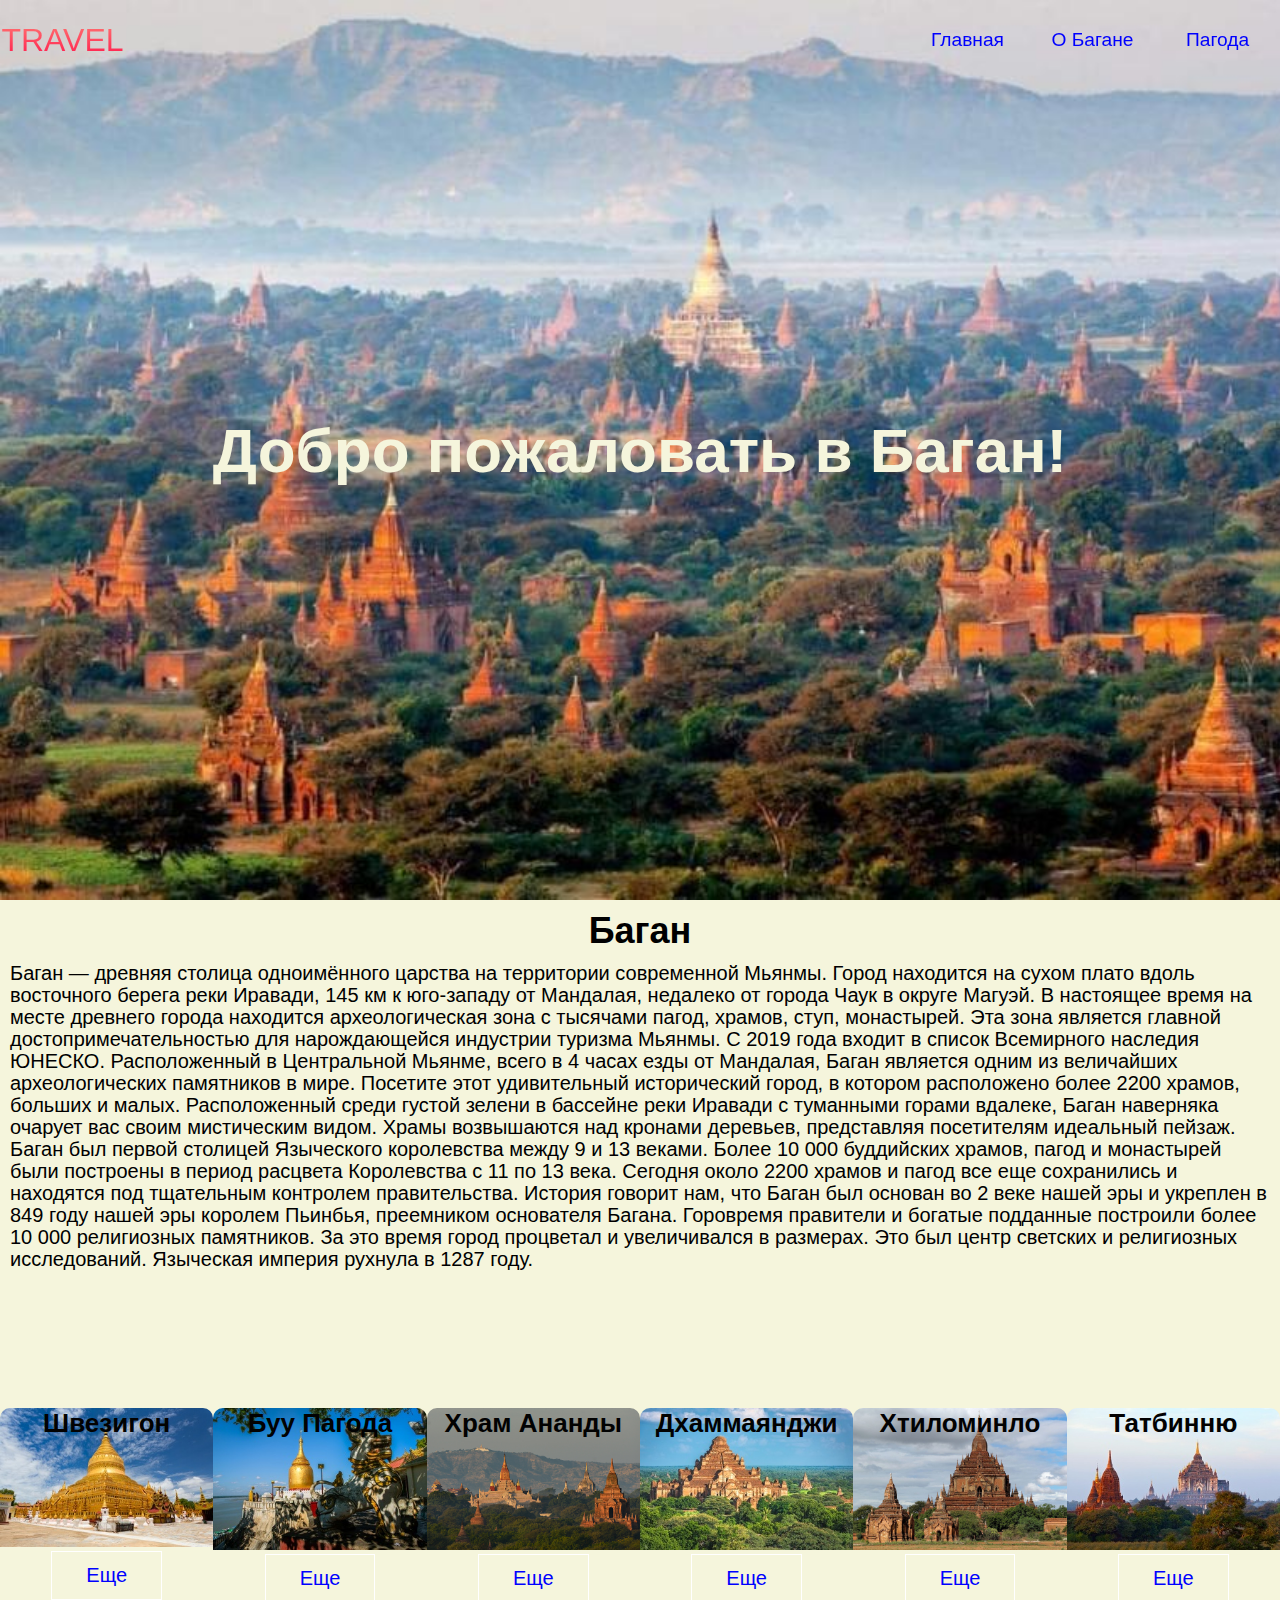
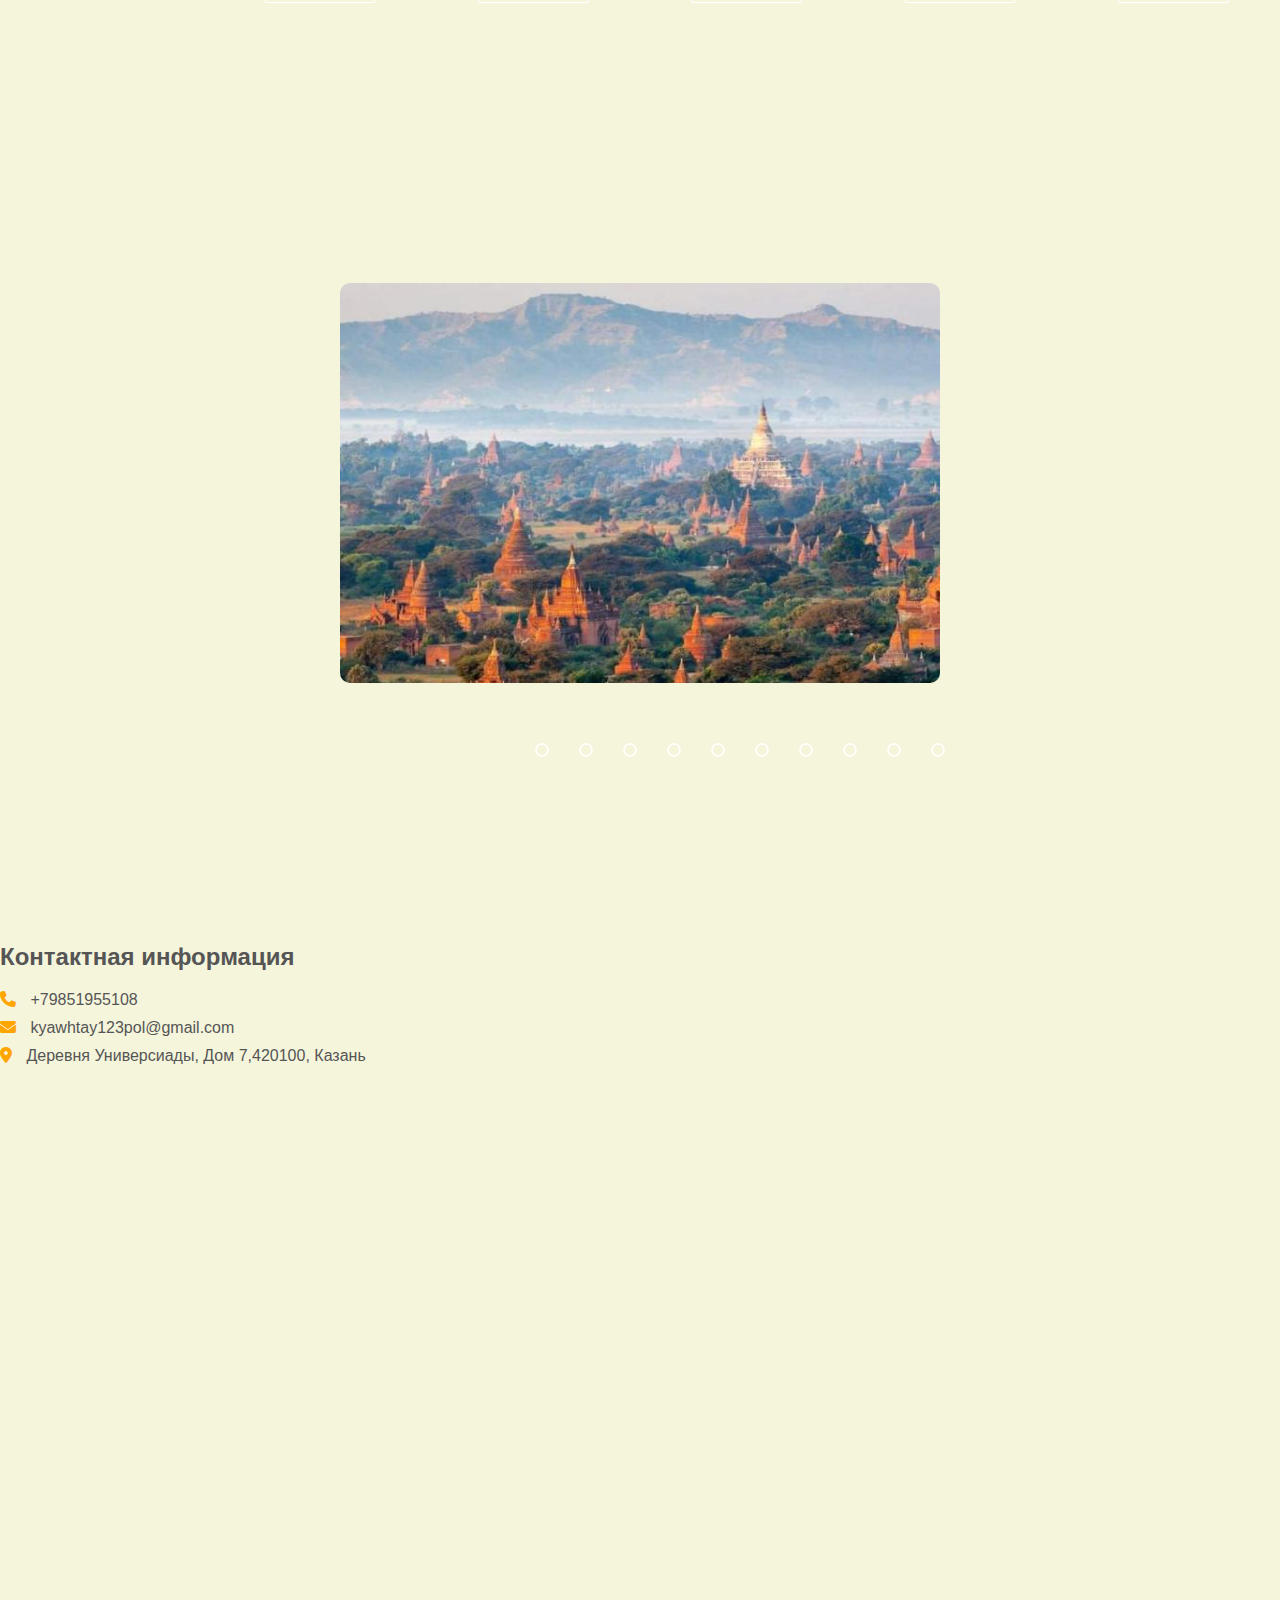
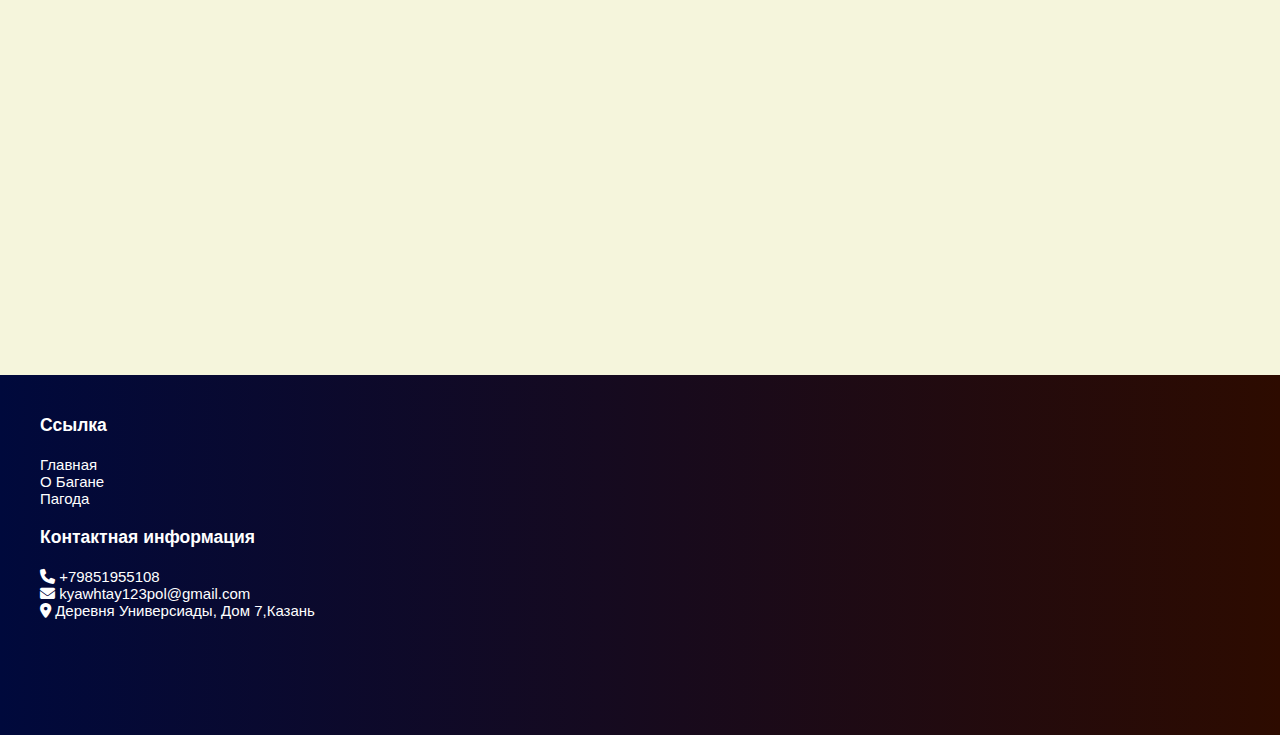
==== index.html @ a0f05520 "Add files via upload" ====
<!DOCTYPE html>
<html lang="en">
<head>
    <meta charset="UTF-8">
    <meta name="viewport" content="width=device-width, initial-scale=1.0">
    <title> Bagan in Myanmar</title>
    <link rel="stylesheet" href="aa.css"> 
    <link rel="stylesheet" href="https://cdnjs.cloudflare.com/ajax/libs/font-awesome/6.5.2/css/all.min.css">
</head>
<body>
  <section class="header">
     <nav>
        <ul class="sidebar">
          <li onclick=hideSidebar()><a href="#"><svg xmlns="http://www.w3.org/2000/svg"
             height="26" viewBox="0 96 960 960" width="26">
             <path d="m249 849-42-42 231-231-231-231 42-42 231 231 231-231 42 42-231 231 231 231-42 42-231-231-231 231Z"/></svg></a></li>
          <li><a href="index.html">Главная</a></li>
          <li><a href="bagan.html">О Багане</a></li>
         
          <li><a href="about.html">Пагода</a></li>
        </ul>
        <ul>
          <li><a href="#" id="navbar__logo">TRAVEL</a></li>
          <li class="hideOnMobile"><a href="index.html">Главная</a></li>
          <li class="hideOnMobile"><a href="bagan.html">О Багане</a></li>
         
          <li class="hideOnMobile"><a href="about.html">Пагода</a></li>
          
          <li class="menu-button" onclick=showSidebar()><a href="#"><svg xmlns="http://www.w3.org/2000/svg" 
            height="26" viewBox="0 96 960 960" width="26">
            <path d="M120 816v-60h720v60H120Zm0-210v-60h720v60H120Zm0-210v-60h720v60H120Z"/></svg></a></li>
        </ul>
      </nav>
     <script>
        function showSidebar(){
          const sidebar = document.querySelector('.sidebar')
          sidebar.style.display = 'flex'
        }
        function hideSidebar(){
          const sidebar = document.querySelector('.sidebar')
          sidebar.style.display = 'none'
        }
     </script>
           <div class="text-box">
            <h1>Добро пожаловать в Баган!</h1>
           </div>
  </section>
                              
  <section class="about"> 
   <div>
    <h3>Баган</h3>
     <p>Баган — древняя столица одноимённого царства на территории современной Мьянмы. 
      Город находится на сухом плато вдоль восточного берега реки Иравади, 145 км к юго-западу от Мандалая, недалеко от города Чаук в округе Магуэй.
      В настоящее время на месте древнего города находится археологическая зона с тысячами пагод, храмов, ступ, монастырей. 
      Эта зона является главной достопримечательностью для нарождающейся индустрии туризма Мьянмы.
      C 2019 года входит в список Всемирного наследия ЮНЕСКО.
      Расположенный в Центральной Мьянме, всего в 4 часах езды от  Мандалая, Баган является одним из величайших археологических памятников в мире.
      Посетите этот удивительный исторический город, в котором расположено более 2200 храмов, больших и малых.
      Расположенный среди густой зелени в бассейне реки Иравади с туманными горами вдалеке, Баган наверняка очарует вас своим мистическим видом.
      Храмы возвышаются над кронами деревьев, представляя посетителям идеальный пейзаж.
      Баган был первой столицей Языческого королевства между 9 и 13 веками.
      Более 10 000 буддийских храмов, пагод и монастырей были построены в период расцвета Королевства с 11 по 13 века.
      Сегодня около 2200 храмов и пагод все еще сохранились и находятся под тщательным контролем правительства.
      История говорит нам, что Баган был основан во 2 веке нашей эры и укреплен в 849 году нашей эры королем Пьинбья, преемником основателя Багана.
      Горовремя правители и богатые подданные построили более 10 000 религиозных памятников.
      За это время город процветал и увеличивался в размерах. Это был центр светских и религиозных исследований.
      Языческая империя рухнула в 1287 году.
     </p>
   </div> 
          <div class="row">
            <div class="about-col">
             <img src="shwezigon_.jpg" >
                 <div class="layer">
                   <h3>Швезигон</h3>
                 </div>
                 <a href="about.html" class="btn">Еще</a>
             </div>
             <div class="about-col">
                <img src="buu pagoda.jpg" >
                 <div class="layer">
                   <h3>Буу Пагода</h3>
                 </div>
                 <a href="about.html" class="btn">Еще</a>
              </div>
              <div class="about-col">
                <img src="AnandaTemple.jpg" >
                 <div class="layer">
                   <h3>Храм Ананды</h3>
                 </div>
                 <a href="about.html" class="btn">Еще</a>
              </div>
              <div class="about-col">
                <img src="dhammayangyi.jpg" >
                 <div class="layer">
                   <h3>Дхаммаянджи</h3>
                 </div>
                 <a href="about.html" class="btn">Еще</a>
              </div>
              <div class="about-col">
                <img src="Htilominlo.jpg" >
                 <div class="layer">
                   <h3>Хтиломинло</h3>
                 </div>
                 <a href="about.html" class="btn">Еще</a>
              </div>
              <div class="about-col">
                <img src="thatbinnyu.jpg" >
                 <div class="layer">
                   <h3>Татбинню </h3>
                 </div>
                 <a href="about.html" class="btn">Еще</a>
              </div>
          </div>
        </section>
            <section class="gallery">
              <div class="slider">
                 <div class="slide">
                  <input type="radio" name="radio-btn" id="radio1">
                  <input type="radio" name="radio-btn" id="radio2">
                  <input type="radio" name="radio-btn" id="radio3">
                  
                  <input type="radio" name="radio-btn" id="radio4">
                  <input type="radio" name="radio-btn" id="radio5">
                  <input type="radio" name="radio-btn" id="radio6">
                  <input type="radio" name="radio-btn" id="radio7">
                  
                  <input type="radio" name="radio-btn" id="radio8">
                  <input type="radio" name="radio-btn" id="radio9">
                  <input type="radio" name="radio-btn" id="radio10">
                     <div class="st first">
                        <img src="bb.jpg" alt="">

                      </div>
                        <div class="st">
                          <img src="bagan1.jpg" alt="">
                          </div>

                      <div class="st">
                        <img src="bagan2.jpg" alt="">
  
                      </div>
                        <div class="st">
                           <img src="Dreams.jpg" alt="">
  
                         </div>
                         <div class="st">
                          <img src="bagan4.jpeg" alt="">
 
                        </div>
                        <div class="st">
                          <img src="bagan5.jpeg " alt="">
 
                        </div>
                        <div class="st">
                          <img src="bagan6.jpeg" alt="">
 
                        </div>
                        <div class="st">
                          <img src="bagan7.jpeg" alt="">
 
                        </div>
                        <div class="st">
                          <img src="bagan8.jpeg" alt="">
 
                        </div>
                        <div class="st">
                          <img src="bagan9.jpeg" alt="">
 
                        </div>
                           <div class="nav-auto">
                            <div class="a-b1"></div>
                            <div class="a-b2"></div>
                            <div class="a-b3"></div>
                            <div class="a-b4"></div>
                            <div class="a-b5"></div>
                            <div class="a-b6"></div>
                            <div class="a-b7"></div>
                            <div class="a-b8"></div>
                            <div class="a-b9"></div>
                            <div class="a-b10"></div>
                           </div>
                 </div>
                 <div class="nav-m">
                   <label for="radio1" class="m-btn"></label>
                   <label for="radio1" class="m-btn"></label>
                   <label for="radio1" class="m-btn"></label>
                   <label for="radio1" class="m-btn"></label>
                   <label for="radio1" class="m-btn"></label>
                   <label for="radio1" class="m-btn"></label>
                   <label for="radio1" class="m-btn"></label>
                   <label for="radio1" class="m-btn"></label>
                   <label for="radio1" class="m-btn"></label>
                   <label for="radio1" class="m-btn"></label>
                 </div>

            </section>
            <section class="contact">
              <div class="contact-info">
                <h3>Контактная информация</h3>
                <p><i class="fas fa-phone"></i>   +79851955108</p>
                <p><i class="fas fa-envelope"></i>  kyawhtay123pol@gmail.com</p>
                <p><i class="fas fa-map-marker-alt"></i> Деревня Универсиады, Дом 7,420100, Казань</p>
              </div>
              <div class="map">
                <iframe src="https://www.google.com/maps/embed?pb=!1m18!1m12!1m3!1d2245.8518543687833!2d49.1868530767452!3d55.74370297308086!2m3!1f0!2f0!3f0!3m2!1i1024!2i768!4f13.1!3m3!1m2!1s0x415eae78ea80be8b%3A0x2f4be61005d5be8d!2sTerritoriya%20Derevnya%20Universiady%2C%207%2C%20Kazan%2C%20Respublika%20Tatarstan%2C%20420138!5e0!3m2!1sen!2sru!4v1715556814426!5m2!1sen!2sru"
              style="border:0;" allowfullscreen="" loading="lazy" referrerpolicy="no-referrer-when-downgrade"></iframe>
              </div>
            </section>
            <script type="text/javascript">
              var counter=1;
              setInterval(function(){
                document.getElementById('radio' + counter).checked=true;
                counter++;
                 if(counter>10){
                  counter=1
                 }

              },2000);

            </script>
            <section>
              <footer class="footer">
                <div class="row1">
                  <div  class="col">
                     <h3> Ссылка</h3>
                      <ul>
                          <li><a href="index.html">Главная</a></li>
                          <li><a href="bagan.html">О Багане</a></li>
       
                          <li><a href="about.html">Пагода</a></li>
                      </ul>
                  </div>
                  <div  class="col">
                   <h3>Контактная информация</h3>
                     <p><i class="fas fa-phone"></i>   +79851955108</p>
                     <p><i class="fas fa-envelope"></i>  kyawhtay123pol@gmail.com</p>
                     <p><i class="fas fa-map-marker-alt"></i> Деревня Универсиады, Дом 7,Казань</p>
                  </div>
               </div>
             </footer>
            </section>
</body>
</html>
---- aa.css ----
*  {
    box-sizing: border-box;
    margin: 0;
    padding: 0;
    font-family:sans-serif;
    
}
.header{
  min-height: 100vh;
  width: 100%;
  background-image: url(bb.jpg);
  background-repeat: no-repeat;
  position: relative;
  background-attachment: fixed;
  background-size: cover;
  
  
}

    nav{
      height: 80px;
      display: flex;
      justify-content: center;
      align-items: center;
      font-size: 1.2rem;
      position: sticky;
      top: 0;
      z-index: 999;
    
      
    }
    nav ul{
      width: 100%;
      list-style: none;
      display: flex;
      justify-content: flex-end;
      align-items: center;
    }
    nav li{
      height: 50px;
    }
    #navbar__logo {
      background-color: #ff8177;
      background-image: linear-gradient(to top, #ff0844 0%, #ffb1 100%);
      background-size: 100%;
      -webkit-background-clip:text;
      -moz-background-clip: text;
      -webkit-text-fill-color: transparent;
      -moz-text-fill-color: transparent;
      display: flex;
      align-items: center;
      cursor: pointer;
      text-decoration: none;
      font-size: 2rem;
  }
  .fa-gem{
    margin-right: 0.5rem;
  }
  
    nav a{
      color:blue;
      display: flex;
      align-items: center;
      justify-content: center;
      width: 125px;
      text-decoration: none;
      padding: 0 1rem;
      height: 100%;
    }
    nav a:hover{
      
      color: #f77062;
      transition: all 0.3s ease;
    }
    nav li:first-child{
      margin-right: auto;
    }
    .sidebar{
      position: fixed;
      top: 0; 
      right: 0;
      height: 30vh;
      width: 150px;
      background-color: rgba(255, 255, 255, 0.15);
      backdrop-filter: blur(12px);
      box-shadow: -10px 0 10px rgba(0, 0, 0, 0.1);
      list-style: none;
      display: none;
      flex-direction: column;
      align-items: flex-start;
      justify-content: flex-start;
    }
    .sidebar li{
      width: 100%;
    }
    .sidebar a{
      width: 100%;
    }
    .menu-button{
      display: none;
    }
    @media(max-width: 800px){
      .hideOnMobile{
        display: none;
      }
      .menu-button{
        display: block;
      }
    }
    @media(max-width: 400px){
      .sidebar{
        width: 100%;
      }
    }
   
      
      
     
      
      

.text-box{
  width: 90%;
  color:hsl(35, 100%, 42%);
  position: absolute;
  top: 50%;
  left: 50%;
  transform: translate(-50%,-50%);
  text-align: center;
  
}
.text-box h1{
  font-size: 62px;
  color:beige;

}
.text-box p{
  margin: 10px 0 40px;
  font-size: 30px;
  color:whitesmoke;
}
.btn{
  display: inline-block;
  text-decoration: none;
  color: blue;
  border: 1px solid white;
  padding: 12px 34px;
  font-size: 20px;
  background: transparent;
  position: relative;
  cursor: pointer;
}
.btn:hover {
  background: orange;
  transition: all 0.3s ease;
}
@media (max-width:700px) {
  .text-box h1{
     font-size: 40px;
  } 
  .text-box p{
    font-size: 20px;
  }
  .row{
    flex-direction: column;
  }
  .about h3{
    font-size:20px ;
  }
  .about p{
    font-size: 10px;
  }
}



.about{
  width: 100%;
  height: 200%;
  margin: auto;
  text-align: center;
  padding-top: 10px;
  background-color:beige;

}
.about h3{
  font-size: 36px;
  font-weight: 600;

}
.about p{
  color: black;
  font-size: 20px;
  font-weight: 300;
  line-height: 22px;
  padding: 10px;
  margin: 0;
  text-align: left;
}
.about-col{
flex-basis: 20%;
border-radius: 10px;
margin-bottom: 30px;
position: relative;
overflow: hidden;

}
.about-col img{
  width: 100%;
  
}
.about-col button{
  padding-bottom: 10px;
}
.layer{
  
  height: 100%;
  width: 100%;
  position: absolute;
  top: 0;
  left: 0;

}
.layer h3{
  width: 100%;
  font-weight: 500%;
  color: rgb(2, 2, 2);
  font-size: 26px;
  text-align: center;

}
@media (max-width:700px) {
  
  .row{
    flex-direction: column;
  }
  .about h3{
    font-size:30px ;
  }
  .about p{
    font-size: 15px;
  }
  .layer h3{
     font-size: 30px;
  }
}

  

.pagoda{
  width: 100%;
  margin: auto;
  text-align: center;
  padding-top: 10px;
  background-color: beige;
}
.pagoda h3{
  text-align: center;
  font-size: 30px;
}
.row{
  margin-top: 10%;
  display: flex;
  justify-content: space-between;
}
.pagoda-col{
  flex-basis:31%;
  border-radius: 10px;
  margin-bottom: 5%;
  text-align: left;
  padding: 20px 12px;
  box-sizing: border-box;
}
.pagoda-col img{
  width: 100%;
  border-radius: 10px;

}
.pagoda-col p{
  padding: 0;
  text-align: left;

}
.pagoda-col h3{
  margin-top: 16px;
  margin-bottom: 15px;
  text-align: left;
  
}
.facilities{
  width:100%;
  margin: auto;
  text-align: center;
  padding-top: 1px;
  background-color: beige;
}
.facilities-col{
  flex-basis: 31%;
  border-radius: 10px;
  margin-bottom: 5%;
  text-align: left;
}
.facilities-col img{
  width: 100%;
  border-radius: 10px;

 

}
.facilities-col p{
  padding: 0;
  text-align: left;

}
.facilities-col h3{
  margin-top: 16px;
  margin-bottom: 15px;
  text-align: left;
  
}
.gallery{
  margin: 0;
  padding: 0;
  height: 100vh;
  display: flex;
  justify-content: center;
  align-items: center;
  background-color: beige;
}
.slider{
  width: 600px;
  height: 400px;
  border-radius: 10px;
  overflow: hidden;

}
.slide{
  width: 500%;
  height: 500px;
  display: flex;
}
.slide input{
  display: none;
}
.st{
  width: 20%;
  transition: 2s;

}
.st img{
  width: 800px;
  height: 500px;

}
.nav-m{
  position: absolute;
  width: 800px;
  margin-top: -40px;
  justify-content: center;
  display: flex;
}
.m-btn{
  border:2px solid white;
  padding: 5px;
  border-radius: 10px;
  cursor: pointer;
  transition: 1s;


}
.m-btn:not(:last-child){
  margin-right: 30px;
}
.m-btn:hover{
  background-color: navajowhite;
  
}
#radio1:checked~.first{
  margin-left: 0;
}
#radio2:checked~.first{
  margin-left: -20%;
}
#radio3:checked~.first{
  margin-left: -40%;
}
#radio4:checked~.first{
  margin-left: -60%;
}
#radio5:checked~.first{
  margin-left: -80%;
}
#radio6:checked~.first{
  margin-left: -100%;
}
#radio7:checked~.first{
  margin-left: -120%;
}
#radio8:checked~.first{
  margin-left: -140%;
}
#radio9:checked~.first{
  margin-left: -160%;
}
#radio10:checked~.first{
  margin-left: -180%;
}
.nav-auto{
  position: absolute;
  width: 800px;
  margin-top: 460px;
  display: flex;
  justify-content: center;

}
.nav-auto div{
  border: 2px solid navajowhite;
  padding: 5px;
  border-radius: 10px;
  transition: 1s;

}
.nav-auto div:not(:last-child){
  margin-right: 30px;
  justify-content: center;
  
}
#radio1:checked ~ .nav-auto .a-b1{
  background-color: navajowhite;

}
#radio2:checked ~ .nav-auto .a-b2{
  background-color: navajowhite;
  
}
#radio3:checked ~ .nav-auto .a-b3{
  background-color: navajowhite;
  
}
#radio4:checked ~ .nav-auto .a-b4{
  background-color: navajowhite;
  
}
#radio5:checked ~ .nav-auto .a-b5{
  background-color: navajowhite;
  
}
#radio6:checked ~ .nav-auto .a-b6{
  background-color: navajowhite;
  
}
#radio7:checked ~ .nav-auto .a-b7{
  background-color: navajowhite;
  
}
#radio8:checked ~ .nav-auto .a-b8{
  background-color: navajowhite;
  
}
#radio9:checked ~ .nav-auto .a-b9{
  background-color: navajowhite;
  
}
#radio10:checked ~ .nav-auto .a-b10{
  background-color: navajowhite;
  
}
@media (max-width:700px) {
  .slider{
    position: absolute;
    width: 400px;
    height: 300px;
  
}
}
.view{
  margin: 0;
  padding: 0;
  height: 100vh;
  display: flex;
  justify-content: center;
  align-items: center;
  background-color: beige;

}
.view iframe{
  position: absolute;
  width: 800px;
  height: 500px;
 
}
@media (max-width:700px) {
  .view iframe{
    position: absolute;
    width: 400px;
    height: 300px;
  
}
}
.image{
  width: 100%;
  padding-top: 5px;
  background: beige;
}
.image h2{
  padding-top: 50px;
  font-size: 36px;
  text-align: center;
 }

.image-gallery {
  
    padding-top: 5px;
    display: grid;
    
    width: 80%;
    margin: 100px auto 50px;
    grid-template-columns: repeat(auto-fit,minmax(250px,1fr));
    grid-gap:30px;
    background: beige;
   
  }
   .image-gallery img{
    width: 100%;
   height: auto;
  
   }
   .contact{
    min-height:50vh ;
    background:beige;
    padding-top: 10px;
    text-align:center;
    display: block;
 }
 .contact-info {
  text-align: left;
  
}
.contact-info h3{
  font-size: 24px;
  margin-bottom: 20px;
  color: #555;
}
.contact-info p{
  margin-bottom: 10px;
  color: #555;
}
.contact-info i{
  color:orange;
  margin-right: 10px;

}
.map{
  
  height: 100vh;
  margin: 0;
  padding-top:10px;
  background: beige;
  justify-content: center;
  
}
.map iframe{
  width: 100%;
  height: 500px;
}
@media (max-width:700px) {
  
  
  .map{
    display: block;
    height: 50vh;
  }
  .map iframe{
    width: 400px;
    height: 300px;
  }
  .contact{
    min-height:20vh ;
    background:beige;
    padding-top: 5px;
    text-align:center;
    
}
}
.bagan{
  background: beige;
  align-items: center;
  text-align: left;
  width: 100%;
  padding-top: 50px;
}
  
.bagan h2{
  font-size: 30px;
  
  text-align: left;
  
}
.bagan h3{
  font-size: 25px;
  padding-top: 30px;
}
.bagan p{
  font-size: 20px;
  line-height: 22px;
}

.bagan  img{
  width: 600px;
  height: 480px;
  float: right;
  padding-top: 40px;
}
.bagan-map{
  
  height: 100vh;
  margin: 0;
  padding-top:10px;
  background: beige;
  justify-content: center;
  
}
@media (max-width:700px) {

  .bagan h3{
    font-size:20px ;
  }
  .bagan p{
    font-size: 15px;
  }
  .bagan h2{
    font-size: 30px;
  }
}
.footer{
  padding:30px ;
  width: 100%;
  height: 40%;
  position: absolute;
  background: linear-gradient(to right,#00093c,#2d0b00);
  color: #fff;
  font-size: 15px;
  
  
}

.col{
  flex-basis: 25%;
  padding: 10px;
}
.col h3{
  width: fit-content;
  margin-bottom: 20px;
  position: relative;
}
.col p{
  align-items: center;
}
.col ul li{
  list-style: none;

}
 .col ul li a{
  text-decoration: none;
  color: #fff;
}
    @media (max-width:700px) {
      .footer{
        bottom: unset;
        height: 50%;
      }
    }
    .col a:hover{
      
      color: #f77062;
      transition: all 0.3s ease;
    }
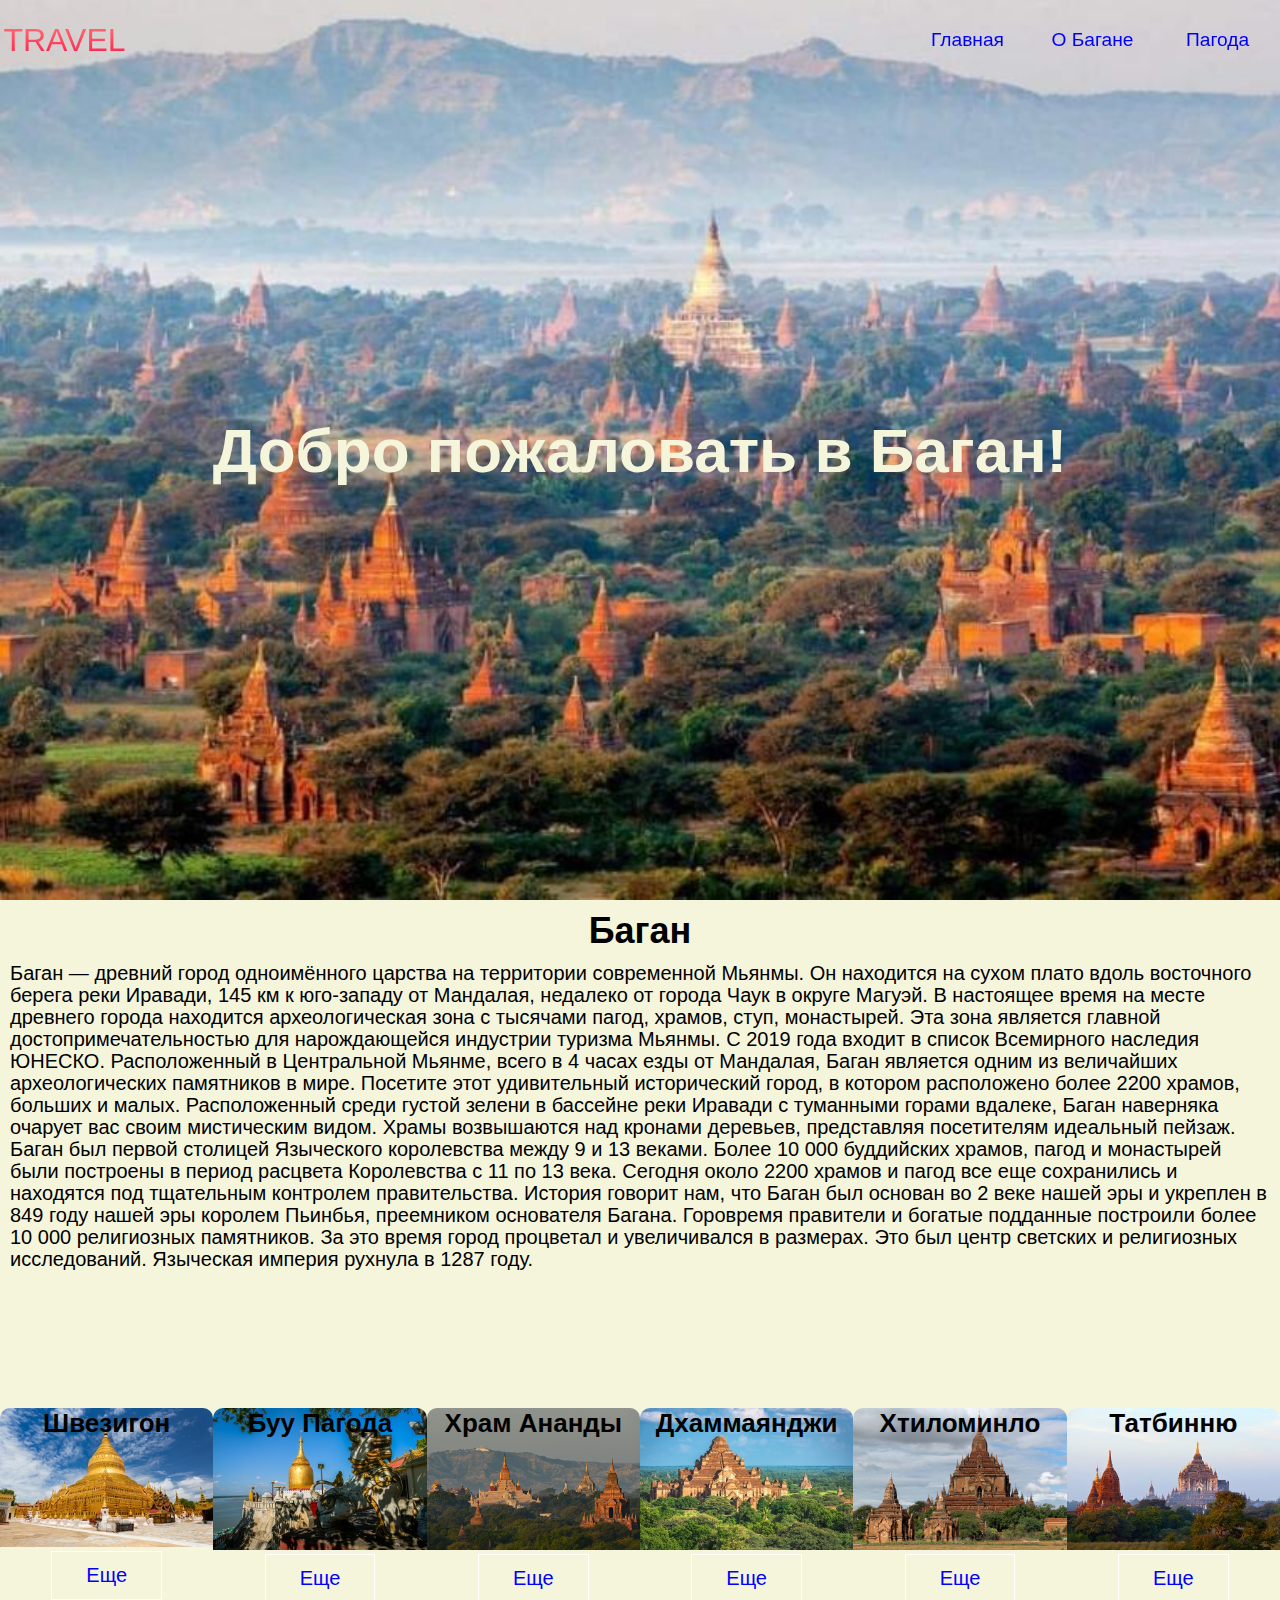
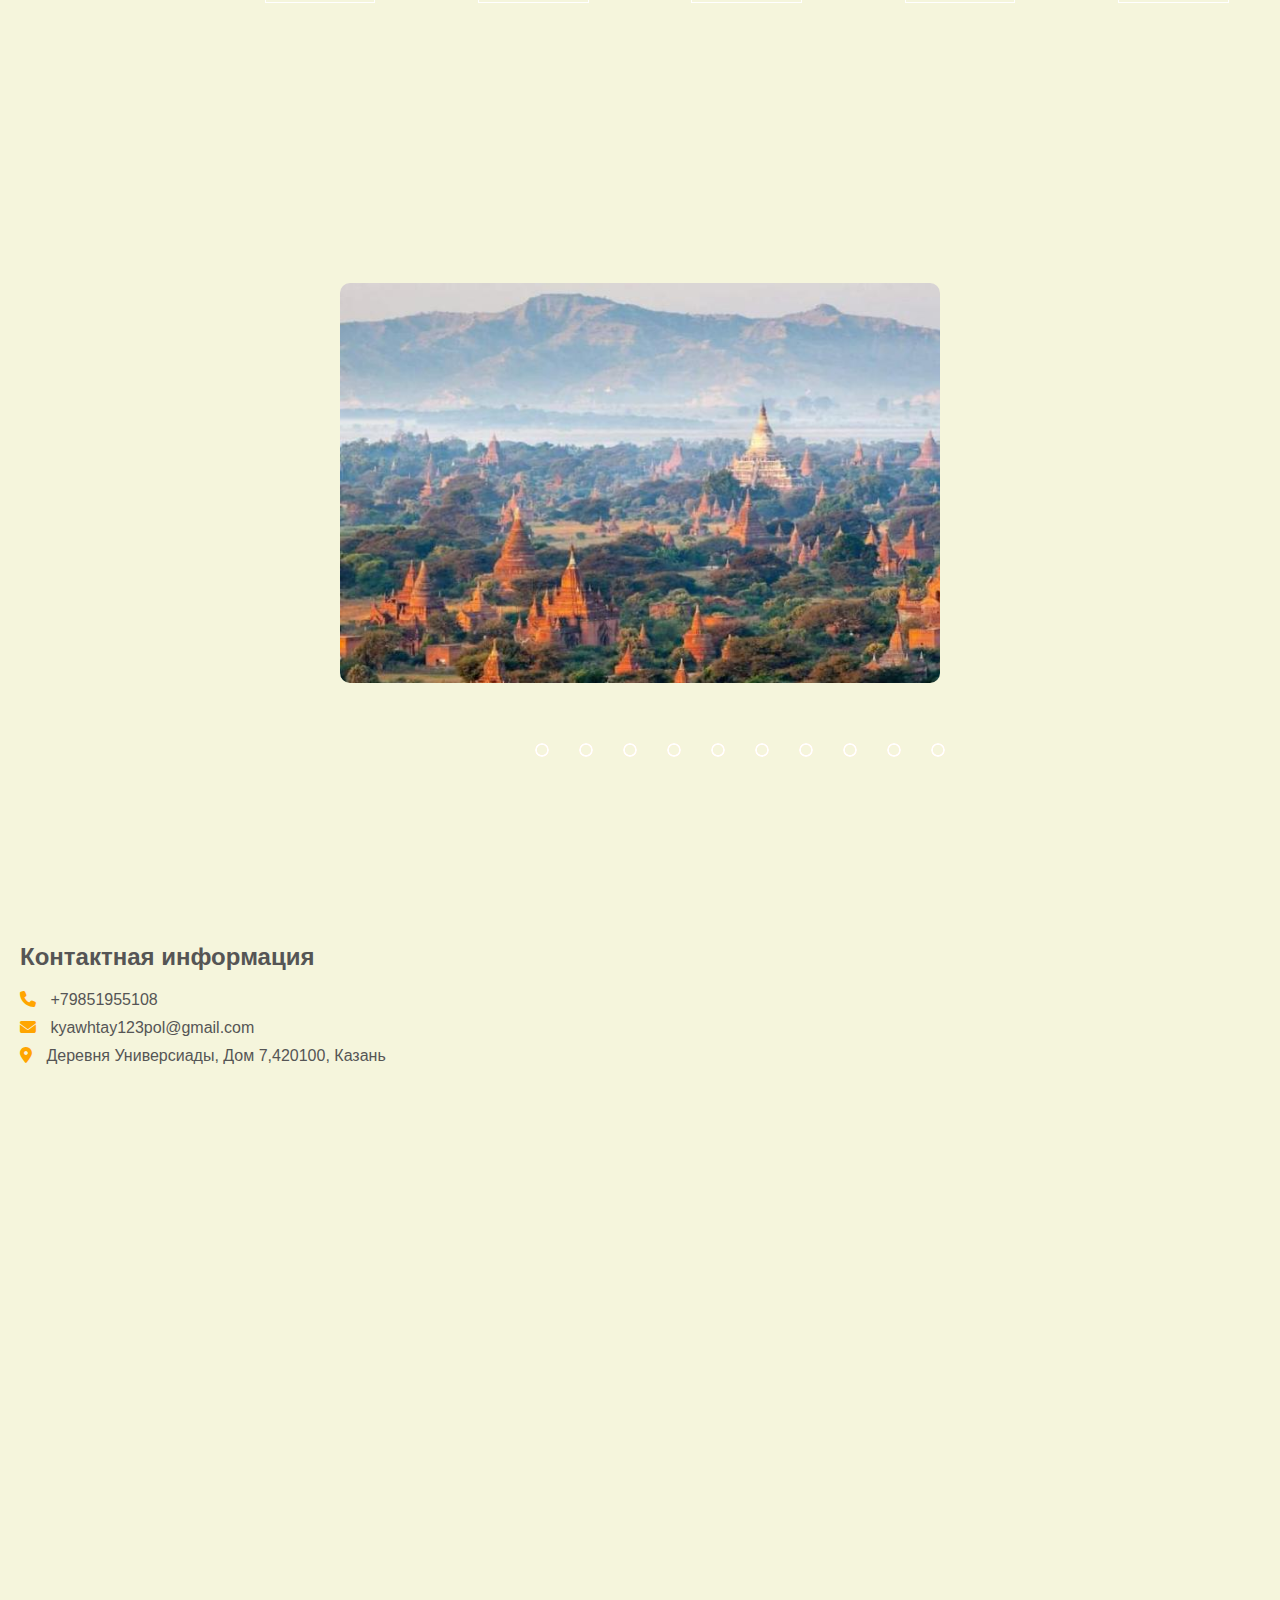
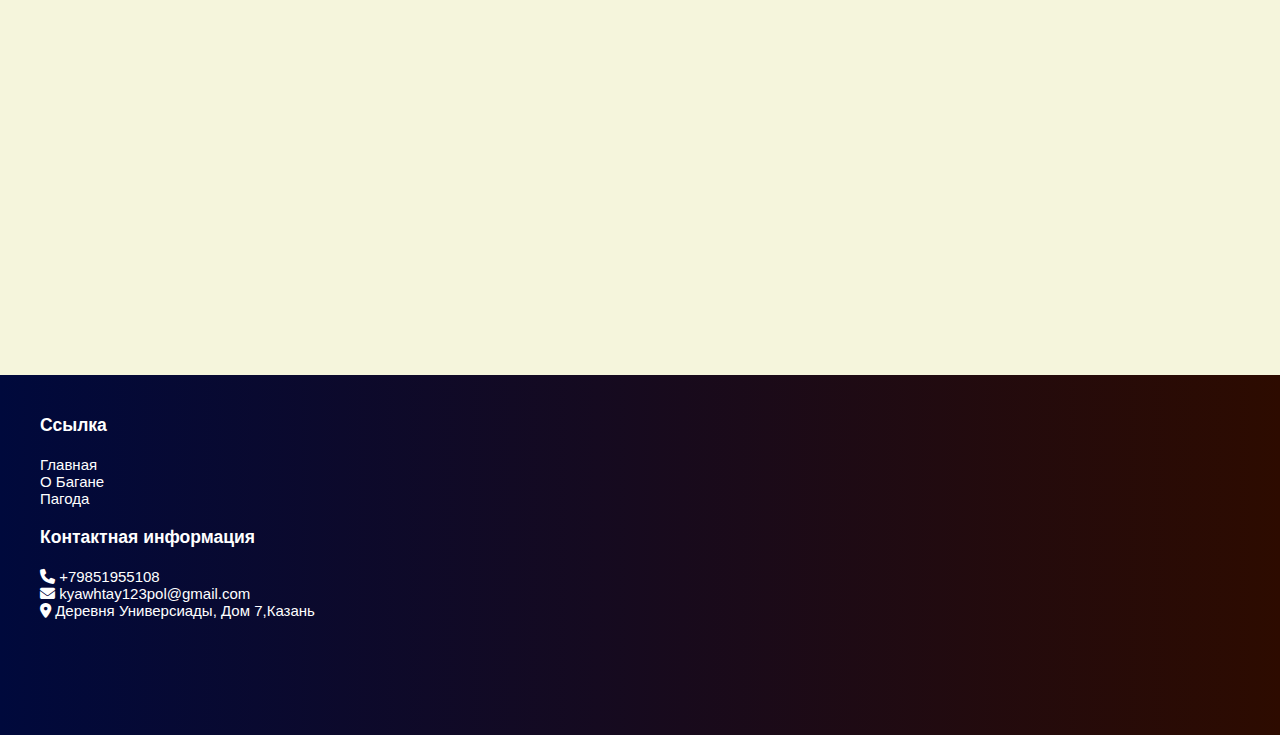
==== commit 15d860fd: "Add files via upload" ====
--- a/index.html
+++ b/index.html
@@ -49,8 +49,8 @@
   <section class="about"> 
    <div>
     <h3>Баган</h3>
-     <p>Баган — древняя столица одноимённого царства на территории современной Мьянмы. 
-      Город находится на сухом плато вдоль восточного берега реки Иравади, 145 км к юго-западу от Мандалая, недалеко от города Чаук в округе Магуэй.
+     <p>Баган — древний город одноимённого царства на территории современной Мьянмы. 
+      Он находится на сухом плато вдоль восточного берега реки Иравади, 145 км к юго-западу от Мандалая, недалеко от города Чаук в округе Магуэй.
       В настоящее время на месте древнего города находится археологическая зона с тысячами пагод, храмов, ступ, монастырей. 
       Эта зона является главной достопримечательностью для нарождающейся индустрии туризма Мьянмы.
       C 2019 года входит в список Всемирного наследия ЮНЕСКО.
--- a/aa.css
+++ b/aa.css
@@ -52,6 +52,7 @@
       cursor: pointer;
       text-decoration: none;
       font-size: 2rem;
+      padding-left: 20px;
   }
   .fa-gem{
     margin-right: 0.5rem;
@@ -81,7 +82,7 @@
       right: 0;
       height: 30vh;
       width: 150px;
-      background-color: rgba(255, 255, 255, 0.15);
+      background-color: rgb(39, 193, 185);
       backdrop-filter: blur(12px);
       box-shadow: -10px 0 10px rgba(0, 0, 0, 0.1);
       list-style: none;
@@ -109,7 +110,7 @@
     }
     @media(max-width: 400px){
       .sidebar{
-        width: 100%;
+        width: 50%;
       }
     }
    
@@ -241,7 +242,10 @@
     font-size: 15px;
   }
   .layer h3{
-     font-size: 30px;
+     font-size: 20px;
+  }
+  .about-col img{
+    width: 80%;
   }
 }
 
@@ -254,10 +258,11 @@
   padding-top: 10px;
   background-color: beige;
 }
-.pagoda h3{
+.pagoda h2{
   text-align: center;
   font-size: 30px;
 }
+
 .row{
   margin-top: 10%;
   display: flex;
@@ -285,6 +290,7 @@
   margin-top: 16px;
   margin-bottom: 15px;
   text-align: left;
+  font-size: 20px;
   
 }
 .facilities{
@@ -294,11 +300,20 @@
   padding-top: 1px;
   background-color: beige;
 }
+.facilities h3{
+  text-align: center;
+  font-size: 20px;
+}
+
+
+
 .facilities-col{
   flex-basis: 31%;
   border-radius: 10px;
   margin-bottom: 5%;
   text-align: left;
+  padding: 20px 12px;
+  box-sizing: border-box;
 }
 .facilities-col img{
   width: 100%;
@@ -468,8 +483,8 @@
 @media (max-width:700px) {
   .slider{
     position: absolute;
-    width: 400px;
-    height: 300px;
+    width: 350px;
+    height: 350px;
   
 }
 }
@@ -492,7 +507,7 @@
 @media (max-width:700px) {
   .view iframe{
     position: absolute;
-    width: 400px;
+    width: 350px;
     height: 300px;
   
 }
@@ -534,6 +549,7 @@
  }
  .contact-info {
   text-align: left;
+  padding-left: 20px;
   
 }
 .contact-info h3{
@@ -571,7 +587,7 @@
     height: 50vh;
   }
   .map iframe{
-    width: 400px;
+    width: 350px;
     height: 300px;
   }
   .contact{
@@ -588,6 +604,7 @@
   text-align: left;
   width: 100%;
   padding-top: 50px;
+  padding-left: 10px;
 }
   
 .bagan h2{
@@ -610,16 +627,23 @@
   height: 480px;
   float: right;
   padding-top: 40px;
+  padding-left: 40px;
 }
 .bagan-map{
   
   height: 100vh;
   margin: 0;
   padding-top:10px;
+  padding-left:40px;
+  padding-right: 40px;
   background: beige;
   justify-content: center;
   
 }
+.bagan-map iframe{
+  width: 100%;
+  height: 500px;
+}
 @media (max-width:700px) {
 
   .bagan h3{
@@ -630,6 +654,14 @@
   }
   .bagan h2{
     font-size: 30px;
+  }
+  .bagan-map{
+    display: block;
+    height: 50vh;
+  }
+  .bagan-map iframe{
+    width: 350px;
+    height: 300px;
   }
 }
 .footer{
